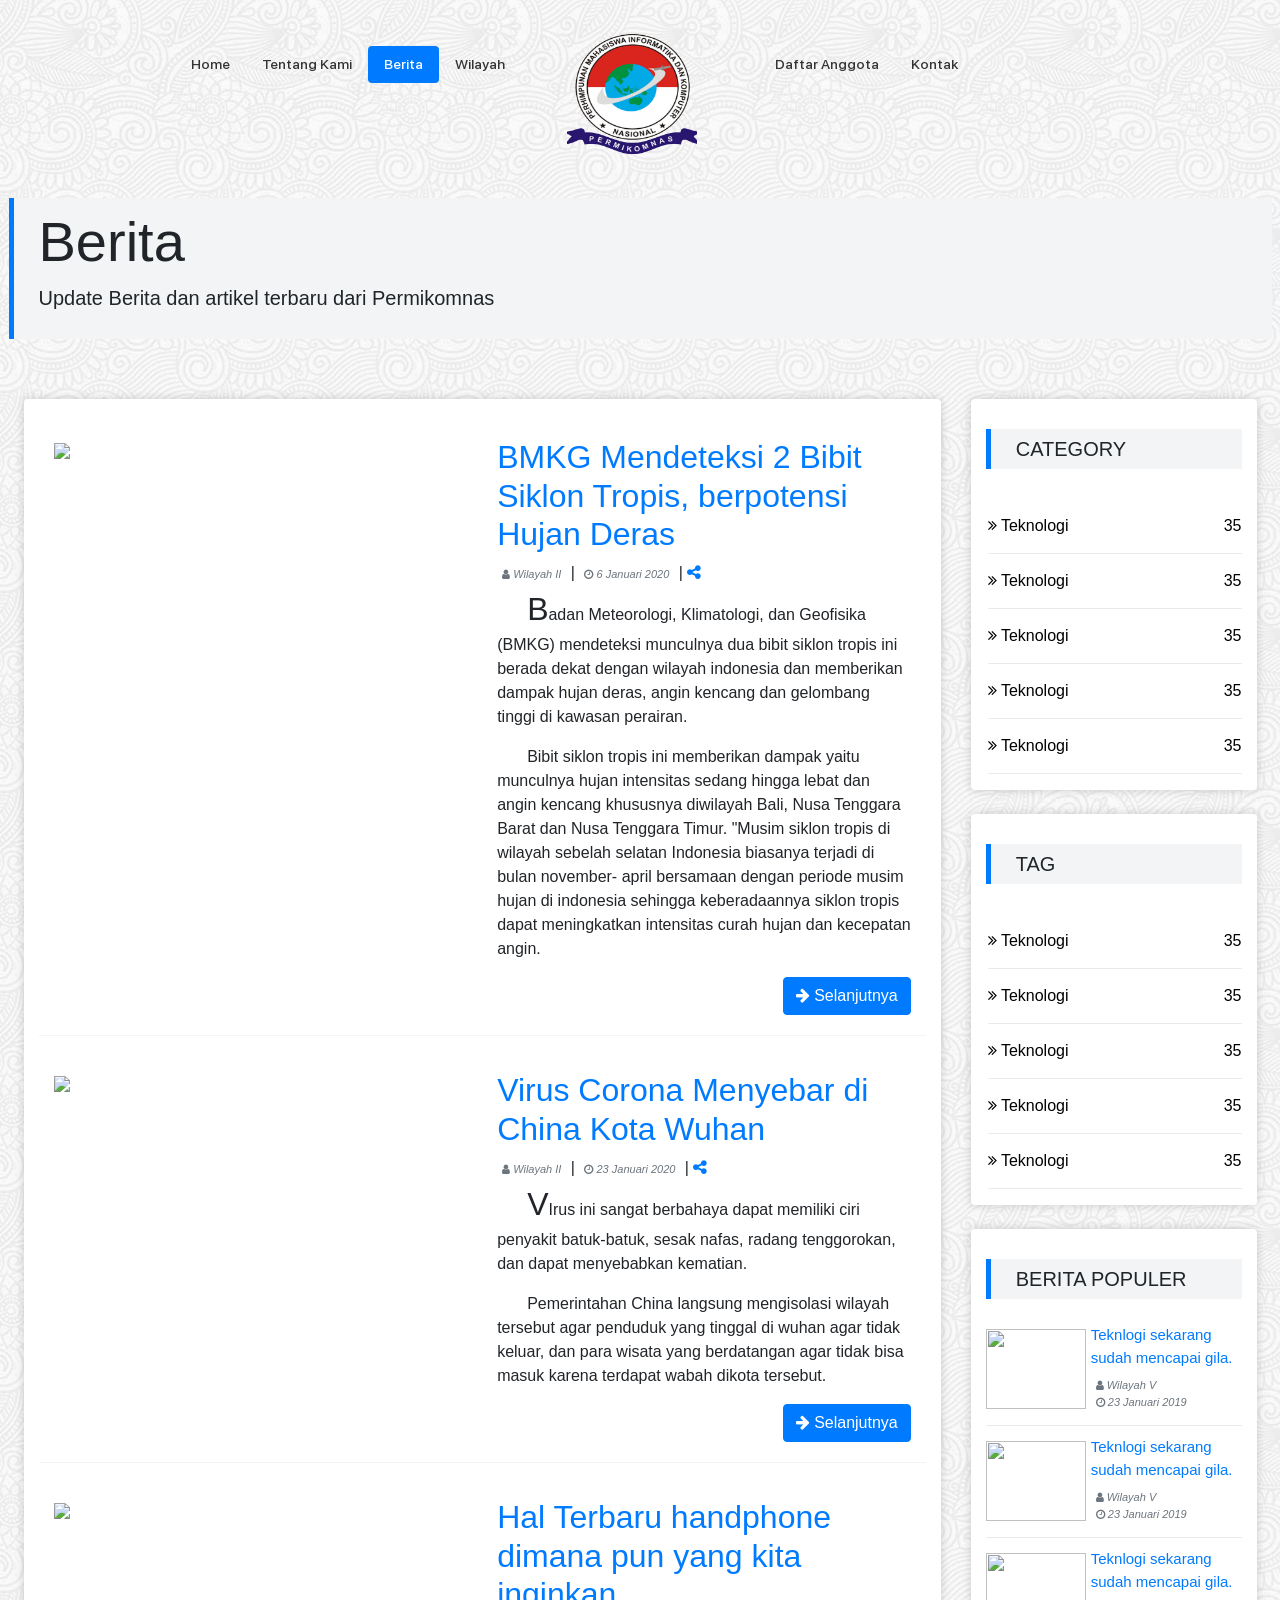
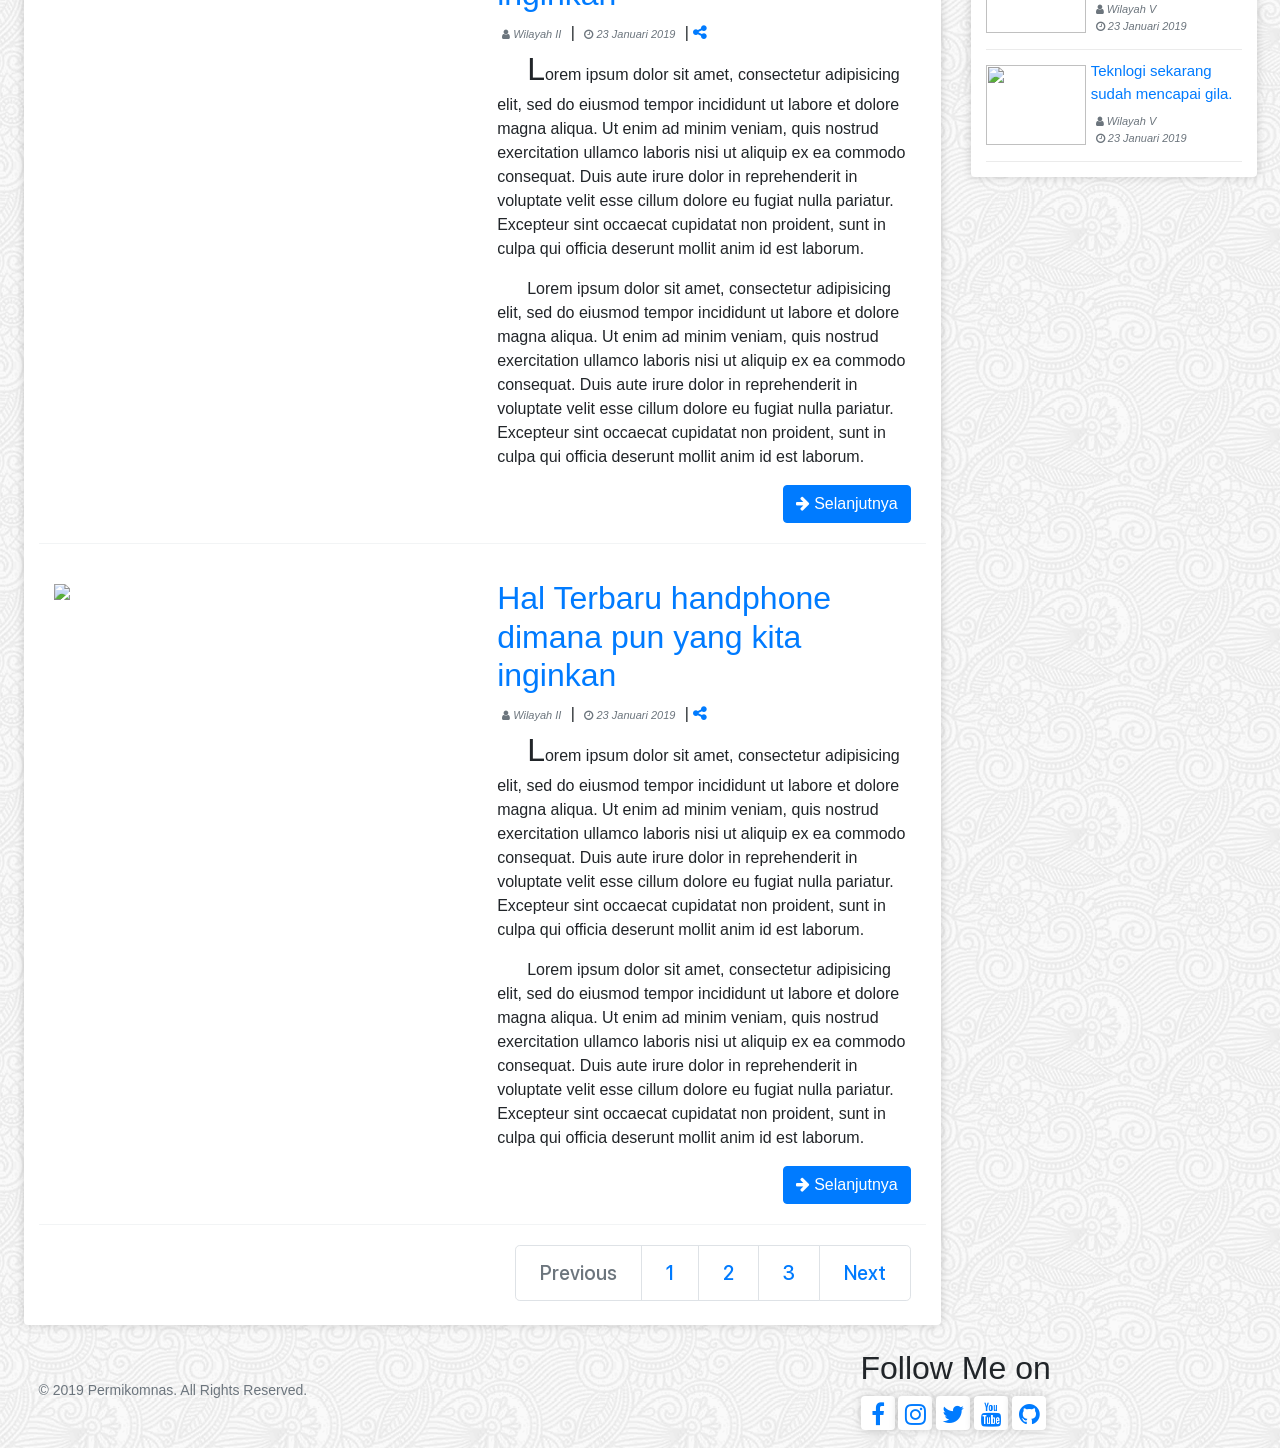
==== Permi-FrontEnd/berita.html @ ef13d586 "init" ====
<!DOCTYPE html>
<html lang="en">
<head>
	<meta name="viewport" content="width=device-width, initial-scale=1, shrink-to-fit=no">
	<meta charset="utf-8">
	<title>Permikonas | Perhimpunan Mahasiswa Komputer Nasional</title>
	<link rel="stylesheet" type="text/css" href="assets/font-awesome/css/font-awesome.min.css">
	<link rel="stylesheet" type="text/css" href="assets/css/bootstrap.min.css">
	<link rel="stylesheet" type="text/css" href="assets/costum/css/permi.css">
	<link rel="stylesheet" href="https://cdnjs.cloudflare.com/ajax/libs/baguettebox.js/1.10.0/baguetteBox.min.css" />
</head>
<body id="home">
	<br>
<nav class="navbar navbar-light ">
	<div class="col-md-5 d-flex justify-content-end">
		<ul class="nav nav-pills">
			<li class="nav-item">
				<a href="index.html" class="nav-link">Home</a>
			</li>
			<li class="nav-item">
				<a href="tentang_kami.html" class="nav-link">Tentang Kami</a>
			</li>
			<li class="nav-item">
				<a href="berita.html" class="nav-link active">Berita</a>
			</li>
			<li class="nav-item">
				<a href="wilayah.html" class="nav-link ">Wilayah</a>
			</li>
		</ul>
	</div>
	<div class="col-md-2 d-flex justify-content-center">
		<a class="navbar-brand img-logo" href="#">
   		 	<img src="assets/img/permilogo.png" width="130" height="120" alt="">
  		</a>
	</div>
	<div class="col-md-5">
		<ul class="nav">
			<li class="nav-item">
				<a href="daftar_anggota.html" class="nav-link ">Daftar Anggota</a>
			</li>
			<li class="nav-item">
				<a href="kontak.html" class="nav-link ">Kontak</a>
			</li>
		</ul>
	</div>
</nav>


<!-- header -->
<div class="jumbotron jumbotron-fluid" style="background-color: transparent;">
  <div class="container box-heading">
    <h1 class="display-4">Berita</h1>
    <p class="lead">Update Berita dan artikel terbaru dari Permikomnas</p>
  </div>
</div>

<!-- section sejarah -->
<section id="about">
	<div class="container">
		<div class="row">
			<div class="col-md-9">
				<div class="card shadow pLR15">
				<br>
				<div class="col-md-12">
					<div class="row artikel-box">
						<div class="col-md-6">
							<img src="https://rehabfinancial.com/blog/wp-content/uploads/2016/11/127880648-400x400.jpg">
						</div>
						<div class="col-md-6">
							<h2><a href="https://tekno.tempo.co/read/1291514/bmkg-deteksi-dua-bibit-badai-tropis-berdampak-cuaca-buruk" >BMKG Mendeteksi 2 Bibit Siklon Tropis, berpotensi Hujan Deras</a></h2>
							<a href="#" class="box-date text-muted"><i class="fa fa-user"></i> Wilayah II</a>
							|
							<a href="#" class="box-date text-muted"><i class="fa fa-clock-o"></i> 6 Januari 2020</a>
							|
							<a href=""><i class="text-blue fa fa-share-alt"></i></a>
							<div class="box-middle-text">
							    <p class="card-text upper-first-letter indent-text">Badan Meteorologi, Klimatologi, dan Geofisika (BMKG) mendeteksi munculnya dua bibit siklon tropis ini berada dekat dengan wilayah indonesia dan memberikan dampak hujan deras, angin kencang dan gelombang tinggi di kawasan perairan.</p>
							    <p class="card-text indent-text">Bibit siklon tropis ini memberikan dampak yaitu munculnya hujan intensitas sedang hingga lebat dan angin kencang khususnya diwilayah Bali, Nusa Tenggara Barat dan Nusa Tenggara Timur. "Musim siklon tropis di wilayah sebelah selatan Indonesia  biasanya terjadi di bulan november- april bersamaan dengan periode musim hujan di indonesia sehingga keberadaannya siklon tropis dapat meningkatkan intensitas curah hujan dan kecepatan angin.</p>
							    <a href="" class="btn btn-primary right"><i class="fa fa-arrow-right"></i> Selanjutnya</a>
							</div>
						</div>
					</div>
					<div class="row artikel-box">
						<div class="col-md-6">
							<img src="https://rehabfinancial.com/blog/wp-content/uploads/2016/11/127880648-400x400.jpg">
						</div>
						<div class="col-md-6">
							<h2><a href="https://www.cnnindonesia.com/internasional/20200129114753-113-469764/deretan-negara-terpapar-virus-corona-6000-orang-terinfeksi" >Virus Corona Menyebar di China Kota Wuhan</a></h2>
							<a href="#" class="box-date text-muted"><i class="fa fa-user"></i> Wilayah II</a>
							|
							<a href="#" class="box-date text-muted"><i class="fa fa-clock-o"></i> 23 Januari 2020</a>
							|
							<a href=""><i class="text-blue fa fa-share-alt"></i></a>
							<div class="box-middle-text">
							    <p class="card-text upper-first-letter indent-text">VIrus ini sangat berbahaya dapat memiliki ciri penyakit batuk-batuk, sesak nafas, radang tenggorokan, dan dapat menyebabkan kematian.</p>
							    <p class="card-text indent-text">Pemerintahan China langsung mengisolasi wilayah tersebut agar penduduk yang tinggal di wuhan agar tidak keluar, dan para wisata yang berdatangan agar tidak bisa masuk karena terdapat wabah dikota tersebut.</p>
							    <a href="" class="btn btn-primary right"><i class="fa fa-arrow-right"></i> Selanjutnya</a>
							</div>
						</div>
					</div>
					<div class="row artikel-box">
						<div class="col-md-6">
							<img src="https://rehabfinancial.com/blog/wp-content/uploads/2016/11/127880648-400x400.jpg">
						</div>
						<div class="col-md-6">
							<h2><a href="" >Hal Terbaru handphone dimana pun yang kita inginkan</a></h2>
							<a href="#" class="box-date text-muted"><i class="fa fa-user"></i> Wilayah II</a>
							|
							<a href="#" class="box-date text-muted"><i class="fa fa-clock-o"></i> 23 Januari 2019</a>
							|
							<a href=""><i class="text-blue fa fa-share-alt"></i></a>
							<div class="box-middle-text">
							    <p class="card-text upper-first-letter indent-text">Lorem ipsum dolor sit amet, consectetur adipisicing elit, sed do eiusmod
							    tempor incididunt ut labore et dolore magna aliqua. Ut enim ad minim veniam,
							    quis nostrud exercitation ullamco laboris nisi ut aliquip ex ea commodo
							    consequat. Duis aute irure dolor in reprehenderit in voluptate velit esse
							    cillum dolore eu fugiat nulla pariatur. Excepteur sint occaecat cupidatat non
							    proident, sunt in culpa qui officia deserunt mollit anim id est laborum.</p>
							    <p class="card-text indent-text">Lorem ipsum dolor sit amet, consectetur adipisicing elit, sed do eiusmod
							    tempor incididunt ut labore et dolore magna aliqua. Ut enim ad minim veniam,
							    quis nostrud exercitation ullamco laboris nisi ut aliquip ex ea commodo
							    consequat. Duis aute irure dolor in reprehenderit in voluptate velit esse
							    cillum dolore eu fugiat nulla pariatur. Excepteur sint occaecat cupidatat non
							    proident, sunt in culpa qui officia deserunt mollit anim id est laborum.</p>
							    <a href="" class="btn btn-primary right"><i class="fa fa-arrow-right"></i> Selanjutnya</a>
							</div>
						</div>
					</div>
					<div class="row artikel-box">
						<div class="col-md-6">
							<img src="https://rehabfinancial.com/blog/wp-content/uploads/2016/11/127880648-400x400.jpg">
						</div>
						<div class="col-md-6">
							<h2><a href="" >Hal Terbaru handphone dimana pun yang kita inginkan</a></h2>
							<a href="#" class="box-date text-muted"><i class="fa fa-user"></i> Wilayah II</a>
							|
							<a href="#" class="box-date text-muted"><i class="fa fa-clock-o"></i> 23 Januari 2019</a>
							|
							<a href=""><i class="text-blue fa fa-share-alt"></i></a>
							<div class="box-middle-text">
							    <p class="card-text upper-first-letter indent-text">Lorem ipsum dolor sit amet, consectetur adipisicing elit, sed do eiusmod
							    tempor incididunt ut labore et dolore magna aliqua. Ut enim ad minim veniam,
							    quis nostrud exercitation ullamco laboris nisi ut aliquip ex ea commodo
							    consequat. Duis aute irure dolor in reprehenderit in voluptate velit esse
							    cillum dolore eu fugiat nulla pariatur. Excepteur sint occaecat cupidatat non
							    proident, sunt in culpa qui officia deserunt mollit anim id est laborum.</p>
							    <p class="card-text indent-text">Lorem ipsum dolor sit amet, consectetur adipisicing elit, sed do eiusmod
							    tempor incididunt ut labore et dolore magna aliqua. Ut enim ad minim veniam,
							    quis nostrud exercitation ullamco laboris nisi ut aliquip ex ea commodo
							    consequat. Duis aute irure dolor in reprehenderit in voluptate velit esse
							    cillum dolore eu fugiat nulla pariatur. Excepteur sint occaecat cupidatat non
							    proident, sunt in culpa qui officia deserunt mollit anim id est laborum.</p>
							    <a href="" class="btn btn-primary right"><i class="fa fa-arrow-right"></i> Selanjutnya</a>
							</div>
						</div>
					</div>
					<nav aria-label="Page navigation example">
					  <ul class="pagination pagination-lg justify-content-end">
					    <li class="page-item disabled">
					      <a class="page-link" href="#" tabindex="-1">Previous</a>
					    </li>
					    <li class="page-item"><a class="page-link" href="#">1</a></li>
					    <li class="page-item"><a class="page-link" href="#">2</a></li>
					    <li class="page-item"><a class="page-link" href="#">3</a></li>
					    <li class="page-item">
					      <a class="page-link" href="#">Next</a>
					    </li>
					  </ul>
					</nav>
				</div>
				</div>
			</div>
			<div class="col-md-3">
				<div class="card news-left shadow pLR15">
					<div class="box-heading">
						<h5>Category</h5>
					</div>
					<ul class="category-widgets">
						<li>
							<a href="">
								<span>
									<i class="fa fa-angle-double-right" aria-hidden="true"></i> Teknologi
								</span>
								&nbsp;
								<span>
									35
								</span>
							</a>
						</li>
						<li>
							<a href="">
								<span>
									<i class="fa fa-angle-double-right" aria-hidden="true"></i> Teknologi
								</span>
								&nbsp;
								<span>
									35
								</span>
							</a>
						</li>
						<li>
							<a href="">
								<span>
									<i class="fa fa-angle-double-right" aria-hidden="true"></i> Teknologi
								</span>
								&nbsp;
								<span>
									35
								</span>
							</a>
						</li>
						<li>
							<a href="">
								<span>
									<i class="fa fa-angle-double-right" aria-hidden="true"></i> Teknologi
								</span>
								&nbsp;
								<span>
									35
								</span>
							</a>
						</li>
						<li>
							<a href="">
								<span>
									<i class="fa fa-angle-double-right" aria-hidden="true"></i> Teknologi
								</span>
								&nbsp;
								<span>
									35
								</span>
							</a>
						</li>
					</ul>
				</div>
				<br>
				<div class="card news-left shadow pLR15">
					<div class="box-heading">
						<h5>Tag</h5>
					</div>
					<ul class="category-widgets">
						<li>
							<a href="">
								<span>
									<i class="fa fa-angle-double-right" aria-hidden="true"></i> Teknologi
								</span>
								&nbsp;
								<span>
									35
								</span>
							</a>
						</li>
						<li>
							<a href="">
								<span>
									<i class="fa fa-angle-double-right" aria-hidden="true"></i> Teknologi
								</span>
								&nbsp;
								<span>
									35
								</span>
							</a>
						</li>
						<li>
							<a href="">
								<span>
									<i class="fa fa-angle-double-right" aria-hidden="true"></i> Teknologi
								</span>
								&nbsp;
								<span>
									35
								</span>
							</a>
						</li>
						<li>
							<a href="">
								<span>
									<i class="fa fa-angle-double-right" aria-hidden="true"></i> Teknologi
								</span>
								&nbsp;
								<span>
									35
								</span>
							</a>
						</li>
						<li>
							<a href="">
								<span>
									<i class="fa fa-angle-double-right" aria-hidden="true"></i> Teknologi
								</span>
								&nbsp;
								<span>
									35
								</span>
							</a>
						</li>
					</ul>
				</div>
				<br>
				<div class="card news-left pLR15 shadow">
					<div class="box-heading">
						<h5>Berita Populer</h5>
					</div>
					<div class="box">
						<div class="box-image">
							<img src="https://rehabfinancial.com/blog/wp-content/uploads/2016/11/127880648-400x400.jpg" class="image-on-box">
						</div>
						<div class="box-body">
							<a href="" class="post-title">Teknlogi sekarang sudah mencapai gila.</a>
							<p class="box-date text-muted"><i class="fa fa-user"></i> Wilayah V</p>
							<p class="box-date text-muted"><i class="fa fa-clock-o"></i> 23 Januari 2019</p>
						</div>
					</div>
					<div class="box">
						<div class="box-image">
							<img src="https://rehabfinancial.com/blog/wp-content/uploads/2016/11/127880648-400x400.jpg" class="image-on-box">
						</div>
						<div class="box-body">
							<a href="" class="post-title">Teknlogi sekarang sudah mencapai gila.</a>
							<p class="box-date text-muted"><i class="fa fa-user"></i> Wilayah V</p>
							<p class="box-date text-muted"><i class="fa fa-clock-o"></i> 23 Januari 2019</p>
						</div>
					</div>
					<div class="box">
						<div class="box-image">
							<img src="https://rehabfinancial.com/blog/wp-content/uploads/2016/11/127880648-400x400.jpg" class="image-on-box">
						</div>
						<div class="box-body">
							<a href="" class="post-title">Teknlogi sekarang sudah mencapai gila.</a>
							<p class="box-date text-muted"><i class="fa fa-user"></i> Wilayah V</p>
							<p class="box-date text-muted"><i class="fa fa-clock-o"></i> 23 Januari 2019</p>
						</div>
					</div>
					<div class="box">
						<div class="box-image">
							<img src="https://rehabfinancial.com/blog/wp-content/uploads/2016/11/127880648-400x400.jpg" class="image-on-box">
						</div>
						<div class="box-body">
							<a href="" class="post-title">Teknlogi sekarang sudah mencapai gila.</a>
							<p class="box-date text-muted"><i class="fa fa-user"></i> Wilayah V</p>
							<p class="box-date text-muted"><i class="fa fa-clock-o"></i> 23 Januari 2019</p>
						</div>
					</div>
				</div>
			</div>
		</div>
	</div>
</section>

<br>
<footer>
	<div class="container">
	<div class=" col-md-12 footer ">
		<div class="row">
			<div class="col-md-8">
				<p class="text-muted copy">&copy; 2019  Permikomnas. All Rights Reserved. </p>
			</div>
			<div class="col-md-4">
				<h2>Follow Me on</h2>
				<a href="" class="btn shadow btn-social-icon ">
					<i class="fa fa-facebook"></i>
				</a>
				<a href="" class="btn shadow btn-social-icon ">
					<i class="fa fa-instagram"></i>
				</a>
				<a href="" class="btn shadow btn-social-icon ">
					<i class="fa fa-twitter"></i>
				</a>
				<a href="" class="btn shadow btn-social-icon ">
					<i class="fa fa-youtube"></i>
				</a>
				<a href="" class="btn shadow btn-social-icon ">
					<i class="fa fa-github"></i>
				</a>
			</div>
		</div>
	</div>
	</div>
</footer>
<script type="text/javascript" src="assets/js/jquery.min.js"></script>
<script type="text/javascript" src="assets/js/bootstrap.min.js"></script>
<script type="text/javascript" src="assets/costum/script.js"></script>    
<script src="https://cdnjs.cloudflare.com/ajax/libs/baguettebox.js/1.10.0/baguetteBox.min.js"></script>
<script>
    baguetteBox.run('.cards-gallery', { animation: 'slideIn'});
</script>
</body>
</html>
---- Permi-FrontEnd/assets/costum/css/permi.css ----
@font-face {
  font-family: SFREGULER;
  src: url(../../font/SFProDisplay-Medium.ttf);
  font-weight: bold;
}

.img-logo{
	position: absolute !important;
	top: -35px;
	z-index: 999;
}
nav{
	height: 80px !important;
}

nav ul li a.nav-link{
	font-size: 14px !important;
	color: #333;
}
nav {
   font-family: SFREGULER !important;
}
.card{
	background-color: #fff !important;
}
.carousel-caption{
	background-color: #000;
	opacity: 0.6;
	width: 100%;
	left: 0;
	top: 0;
	bottom: 0;
}
.carousel-caption h5{
	font-size: 72px;
	color: #fff;
	letter-spacing: 4px;
	margin-top: 200px;
	vertical-align: middle;
}
.carousel-caption p{
	font-size: 14px;
	color: #fff;
	letter-spacing: 4px;
	vertical-align: middle;
}

body{
	background-image: url('../../img/bg.png');
}

#event{
	margin-top: 30px;
	margin-bottom: 30px;
	background-color: transparent;
}
#berita{
	padding-top: 30px;
	padding-bottom: 30px;
	background-color: transparent;
}
#about{
	margin-top: -66px;
}
#wilayah{
	margin-top: -66px;
	padding-bottom: 30px;
	background-color: transparent;
}
.flag{
	border-radius: 5px 7px 5px 7px;
    display: inline-block;background: rgb(0,130,222);
background: linear-gradient(90deg, rgba(0,130,222,1) 0%, rgba(9,121,241,1) 35%, rgba(255,255,255,1) 100%);
    padding: 8px 40px;
    text-transform: uppercase;
    color: #000;
    position: relative;
}
.flag h2{
	color: #fff;
}
.flag h2 span{
	color: #000;
	font-weight: bold !important;
	letter-spacing: 2px;
}
.triangle-left {
    width: 0;
    height: 0;
    border-top: 25px solid transparent;
    border-right: 23px solid white;
    border-bottom: 25px solid transparent;
    position: absolute;
    right: 0;
    top: 0;
}
.triangle-left-grey {
    width: 0;
    height: 0;
    border-top: 25px solid transparent;
    border-right: 23px solid #f5f5f5;
    border-bottom: 25px solid transparent;
    position: absolute;
    right: 0;
    top: 0;
}

.shadow{
	box-shadow: 0 0 8px 1px rgba(0, 0, 0, 0.15) !important;
}

.card{
	border-style: none !important;
}
.card-body .upper-first-letter::first-letter{
   font-size: xx-large; float-left; 
}
.card-body p {
	font-size: large;
}

.box{
	position: relative;
	z-index: 1;
	border-bottom: 1px solid #ebebeb;
	padding-bottom: 15px;
	margin-bottom: 15px;
	display: flex !important;
}

.box-heading{
	position: relative;
	z-index: 1;
	margin-bottom:30px;
	background-color: #f2f4f5;
	padding: 10px 25px;
	border-left: 5px solid #007bff;
	margin-top: 30px;
}
.box-heading h5{
	margin-bottom: 0;
	text-transform: uppercase;
	font-size: 20px;
	line-height: 1;
}
.box .box-image{
	position: relative;
	z-index: 1;
	-webkit-box-flex:0;
	flex: 0 0 90px;
	max-width: 90px;
	width: 90px;
}
.image-on-box{
	height: 80px;
	width: 100px;
}
.box .box-body{
	padding-left: 15px;
	margin-top: -5px;
}
.box .box-body .post-title{
	font-size: 15px;
	margin-bottom: 8px;
	display: block;
}
.box .box-body .box-review{
	display: flex !important;
	-webkit-box-pack:justify;
	justify-content: space-between !important;
}
.box-date{
	font-size: 11px;
	font-style: italic;
	margin-top: 0;
	margin-bottom: 0;
	padding-left: 5px;
	padding-right: 5px;
}


.content-midle-news{

	padding-left: 10px;
	padding-right: 10px;
}

.box-middle{
	margin-bottom: 30px;
	position: relative;
	z-index: 1;
	display: none;
}
.box-middle.active{
	display: block !important;
}
.box-middle-image{
	position: relative;
	z-index: 1;
	margin-bottom: 10px;
}
.image-middle-box{
	width: 100%;
}

p.upper-first-letter::first-letter{
   font-size: xx-large; float-left;
}
p.indent-text{
	text-indent: 30px !important;
}
.right{
	float: right !important;
}

.nav-news .nav-news-prev, .nav-news .nav-news-next{
	cursor: pointer;
	user-select: none;
}
.nav-news-prev, .nav-news-next{
	position: absolute;
	background-color: #e1e1e1;
	width: 40px;
	height: 40px;
	color: #272727;
	font-size: 24px;
	text-align: center;
	line-height: 42px;
	top: 0px;
	right: 41px;
	transition-duration: 500ms;
}
.nav-news a{
	position: absolute;
	top: 6px;
	right: 0px;
}

.nav-news-prev:hover, .nav-news-next:hover{
	background-color: #007bff;
	transition-duration: 500ms;
}
.nav-news-next{
	right: 0 !important;
}

.category-widgets{
	position: relative;
	z-index: 1;
	margin-left: -38px;
}
.category-widgets.wilayah{
	margin-left: -40px;
}
.category-widgets.wilayah li{
	padding: 2px 0 0 10px;
}
.wilayah li.active{
	background-color: #f2f4f5 !important;
	border-left: 5px solid #007bff;
}
.category-widgets li{
	list-style: none;
	border-bottom: 1px solid #eaeaea;
}

.category-widgets li a{
	display: flex;
	-webkit-box-pack:justify;
	justify-content: space-between;
	margin-bottom: 15px;
	margin-top: 15px;
	font-size: 16px;
	color: #000;
}

.category-widgets li a:hover, .category-widgets li a:focus{
	-webkit-transition-duration:500ms;
	-o-transition-duration:500ms;
	transition-duration: 500ms;
	text-decoration: none;
	outline: 0 solid transparent;
	color: #007bff;
	font-weight: 500;

}

.gallery-block{
	padding-bottom: 60px !important;
	padding-top: 60px  !important;
}

.gallery-block .heading{
    margin-bottom: 50px  !important;
    text-align: center  !important;
}

.gallery-block .heading h2{
    font-weight: bold  !important;
    font-size: 1.4rem  !important;
    text-transform: uppercase  !important;
}

.gallery-block.cards-gallery h6 {
  font-size: 17px  !important;
  font-weight: bold  !important; 
}

.gallery-block.cards-gallery .card{
  transition: 0.4s ease  !important; 
}

.gallery-block.cards-gallery .card img {
  box-shadow: 0px 2px 10px rgba(0, 0, 0, 0.15)  !important; 
}

.gallery-block.cards-gallery .card-body {
  text-align: center  !important; 
}

.gallery-block.cards-gallery .card-body p {
  font-size: 15px  !important; 
}

.gallery-block.cards-gallery a {
  color: #212529  !important; 
}

.gallery-block.cards-gallery a:hover {
  text-decoration: none  !important; 
}

.gallery-block.cards-gallery .card {
  margin-bottom: 30px  !important; 
  box-shadow: 0px 2px 10px rgba(0, 0, 0, 0.15)  !important;
}
.transform-on-hover .body-galery{
	display: none;  
	transition: 0.5s linear;
}
.transform-on-hover:hover .body-galery{
	display: block;

}


.footer{
	align-content: center;
	font-size: 14px;
}

.btn-social-icon{
	position: relative;
	padding-left: 44px;
	white-space: nowrap;
	overflow: hidden;
	text-overflow: ellipsis;
	height: 34px;
	width: 34px;
	padding: 0;
	font-size: 24px;
	vertical-align: center;
	background-color: #fff;
}
.copy{
	line-height: 83px;
}

.box-image.artikel{
	width: 400px !important;
	height: 400px !important;
}

.artikel-box{
	padding-top: 15px;
	padding-bottom: 20px;
	margin-bottom: 20px;
	border-bottom: solid 1px #f2f4f5;
}

.carousel-3d-container figure {
      margin:0;
    }
    .carousel-3d-container figcaption {
      position: absolute;
      background-color: rgba(0, 0, 0, 0.5);
      color: #fff;
      bottom: 0;
      position: absolute;
      bottom: 0;
      padding: 15px;
      font-size: 12px;
      min-width: 100%;
      box-sizing: border-box;
    }

@media (min-width: 576px) {

	.gallery-block .transform-on-hover:hover {
	    transform: translateY(-10px) scale(1.02);
	    box-shadow: 0px 10px 10px rgba(0, 0, 0, 0.15) !important; 
	}

}

@media(max-width: 576px){

	.img-galery{
		width: 370px !important;
		height: 390px !important;
	}
}

@media(min-width: 1200px){
	.container{
		max-width: 1263px !important;
	}

	.img-galery{
		width: 391px !important;
		height: 390px !important;
	}
	.pLR15{
		padding-left: 15px !important;
		padding-right: 15px !important;
	}
}
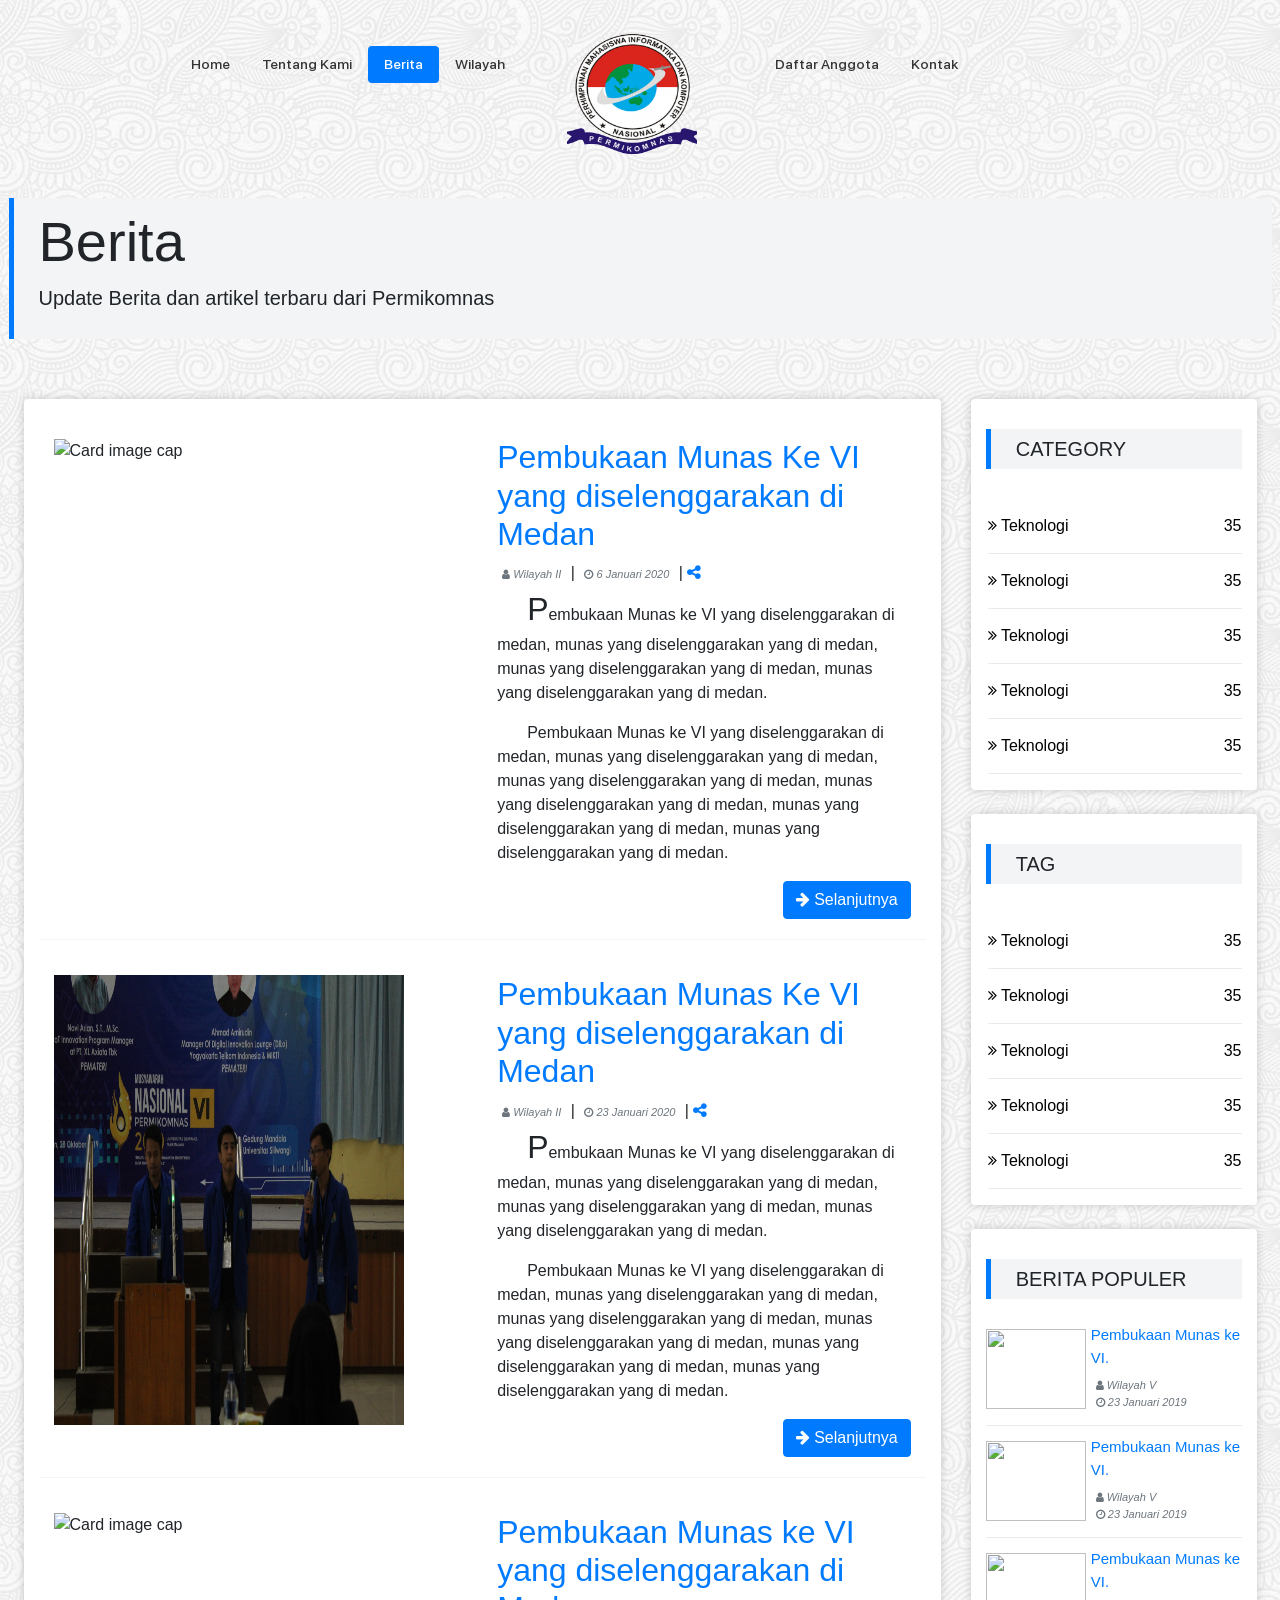
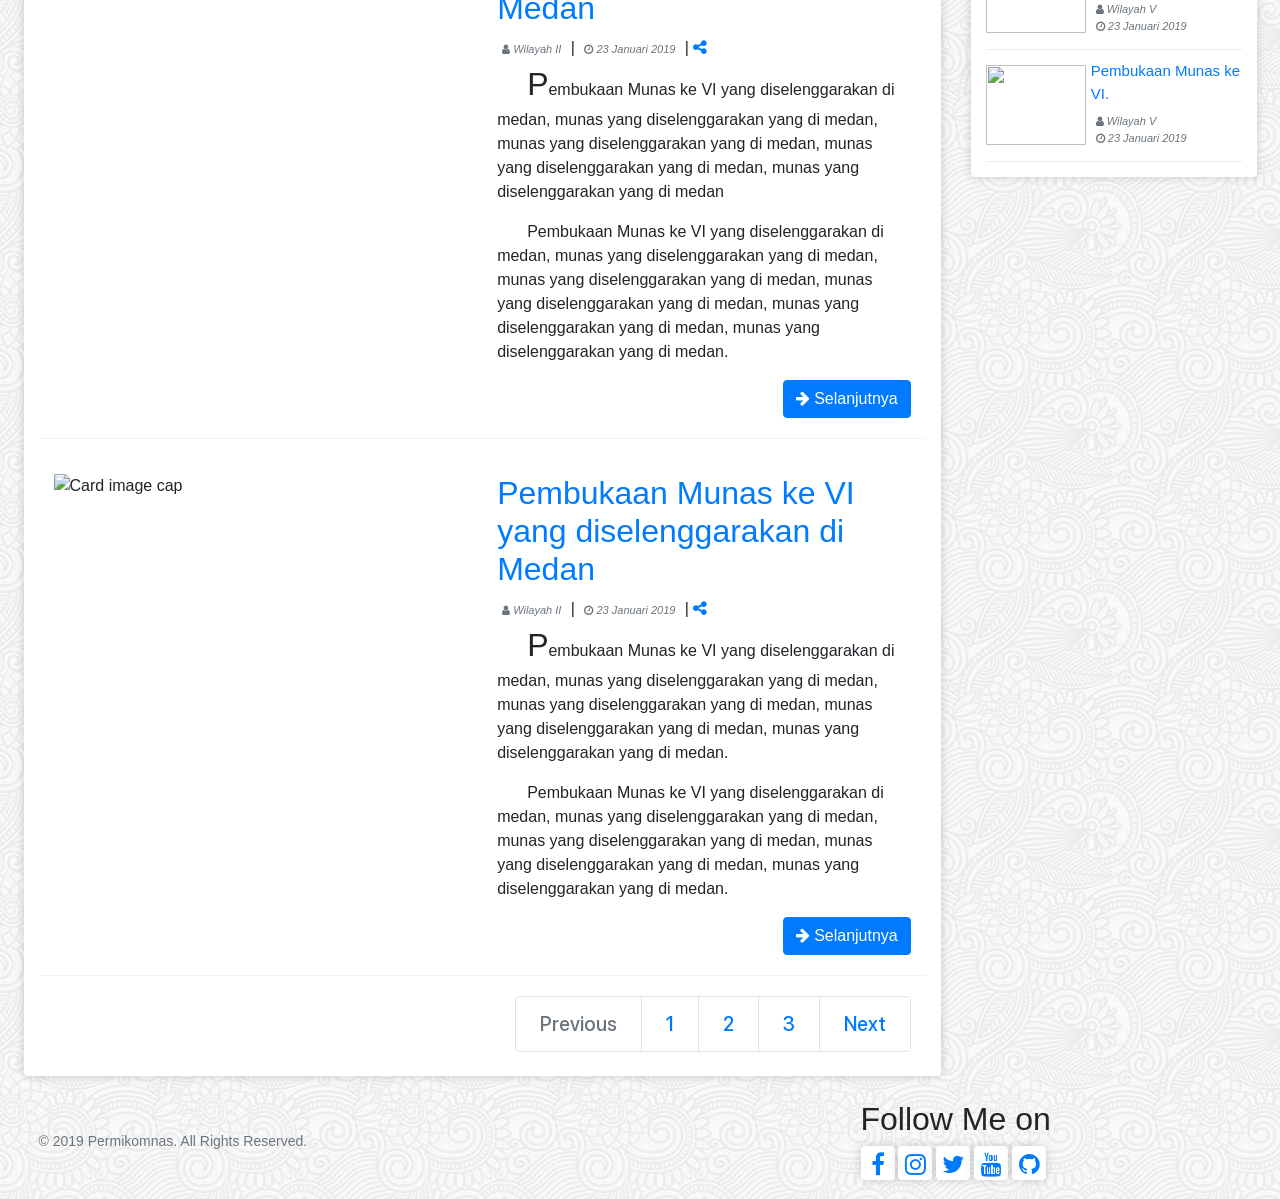
==== commit 6f44abb1: "penambahan" ====
--- a/Permi-FrontEnd/berita.html
+++ b/Permi-FrontEnd/berita.html
@@ -64,92 +64,72 @@
 				<div class="col-md-12">
 					<div class="row artikel-box">
 						<div class="col-md-6">
-							<img src="https://rehabfinancial.com/blog/wp-content/uploads/2016/11/127880648-400x400.jpg">
-						</div>
-						<div class="col-md-6">
-							<h2><a href="https://tekno.tempo.co/read/1291514/bmkg-deteksi-dua-bibit-badai-tropis-berdampak-cuaca-buruk" >BMKG Mendeteksi 2 Bibit Siklon Tropis, berpotensi Hujan Deras</a></h2>
+							<img src="assets/img/image12.JPG" height="450" width="350" alt="Card image cap">
+						</div>
+						<div class="col-md-6">
+							<h2><a href="" >Pembukaan Munas Ke VI yang diselenggarakan di Medan</a></h2>
 							<a href="#" class="box-date text-muted"><i class="fa fa-user"></i> Wilayah II</a>
 							|
 							<a href="#" class="box-date text-muted"><i class="fa fa-clock-o"></i> 6 Januari 2020</a>
 							|
 							<a href=""><i class="text-blue fa fa-share-alt"></i></a>
 							<div class="box-middle-text">
-							    <p class="card-text upper-first-letter indent-text">Badan Meteorologi, Klimatologi, dan Geofisika (BMKG) mendeteksi munculnya dua bibit siklon tropis ini berada dekat dengan wilayah indonesia dan memberikan dampak hujan deras, angin kencang dan gelombang tinggi di kawasan perairan.</p>
-							    <p class="card-text indent-text">Bibit siklon tropis ini memberikan dampak yaitu munculnya hujan intensitas sedang hingga lebat dan angin kencang khususnya diwilayah Bali, Nusa Tenggara Barat dan Nusa Tenggara Timur. "Musim siklon tropis di wilayah sebelah selatan Indonesia  biasanya terjadi di bulan november- april bersamaan dengan periode musim hujan di indonesia sehingga keberadaannya siklon tropis dapat meningkatkan intensitas curah hujan dan kecepatan angin.</p>
+							    <p class="card-text upper-first-letter indent-text">Pembukaan Munas ke VI yang diselenggarakan di medan, munas yang diselenggarakan yang di medan, munas yang diselenggarakan yang di medan, munas yang diselenggarakan yang di medan.</p>
+							    <p class="card-text indent-text">Pembukaan Munas ke VI yang diselenggarakan di medan, munas yang diselenggarakan yang di medan, munas yang diselenggarakan yang di medan, munas yang diselenggarakan yang di medan, munas yang diselenggarakan yang di medan, munas yang diselenggarakan yang di medan.</p>
 							    <a href="" class="btn btn-primary right"><i class="fa fa-arrow-right"></i> Selanjutnya</a>
 							</div>
 						</div>
 					</div>
 					<div class="row artikel-box">
 						<div class="col-md-6">
-							<img src="https://rehabfinancial.com/blog/wp-content/uploads/2016/11/127880648-400x400.jpg">
-						</div>
-						<div class="col-md-6">
-							<h2><a href="https://www.cnnindonesia.com/internasional/20200129114753-113-469764/deretan-negara-terpapar-virus-corona-6000-orang-terinfeksi" >Virus Corona Menyebar di China Kota Wuhan</a></h2>
+							<img src="assets/img/image14.JPG" height="450" width="350" alt="Card image cap">
+						</div>
+						<div class="col-md-6">
+							<h2><a href="" >Pembukaan Munas Ke VI yang diselenggarakan di Medan</a></h2>
 							<a href="#" class="box-date text-muted"><i class="fa fa-user"></i> Wilayah II</a>
 							|
 							<a href="#" class="box-date text-muted"><i class="fa fa-clock-o"></i> 23 Januari 2020</a>
 							|
 							<a href=""><i class="text-blue fa fa-share-alt"></i></a>
 							<div class="box-middle-text">
-							    <p class="card-text upper-first-letter indent-text">VIrus ini sangat berbahaya dapat memiliki ciri penyakit batuk-batuk, sesak nafas, radang tenggorokan, dan dapat menyebabkan kematian.</p>
-							    <p class="card-text indent-text">Pemerintahan China langsung mengisolasi wilayah tersebut agar penduduk yang tinggal di wuhan agar tidak keluar, dan para wisata yang berdatangan agar tidak bisa masuk karena terdapat wabah dikota tersebut.</p>
+							    <p class="card-text upper-first-letter indent-text">Pembukaan Munas ke VI yang diselenggarakan di medan, munas yang diselenggarakan yang di medan, munas yang diselenggarakan yang di medan, munas yang diselenggarakan yang di medan.</p>
+							    <p class="card-text indent-text">Pembukaan Munas ke VI yang diselenggarakan di medan, munas yang diselenggarakan yang di medan, munas yang diselenggarakan yang di medan, munas yang diselenggarakan yang di medan, munas yang diselenggarakan yang di medan, munas yang diselenggarakan yang di medan.</p>
 							    <a href="" class="btn btn-primary right"><i class="fa fa-arrow-right"></i> Selanjutnya</a>
 							</div>
 						</div>
 					</div>
 					<div class="row artikel-box">
 						<div class="col-md-6">
-							<img src="https://rehabfinancial.com/blog/wp-content/uploads/2016/11/127880648-400x400.jpg">
-						</div>
-						<div class="col-md-6">
-							<h2><a href="" >Hal Terbaru handphone dimana pun yang kita inginkan</a></h2>
+							<img src="assets/img/image15.JPG" height="450" width="350" alt="Card image cap">
+						</div>
+						<div class="col-md-6">
+							<h2><a href="" >Pembukaan Munas ke VI yang diselenggarakan di Medan</a></h2>
 							<a href="#" class="box-date text-muted"><i class="fa fa-user"></i> Wilayah II</a>
 							|
 							<a href="#" class="box-date text-muted"><i class="fa fa-clock-o"></i> 23 Januari 2019</a>
 							|
 							<a href=""><i class="text-blue fa fa-share-alt"></i></a>
 							<div class="box-middle-text">
-							    <p class="card-text upper-first-letter indent-text">Lorem ipsum dolor sit amet, consectetur adipisicing elit, sed do eiusmod
-							    tempor incididunt ut labore et dolore magna aliqua. Ut enim ad minim veniam,
-							    quis nostrud exercitation ullamco laboris nisi ut aliquip ex ea commodo
-							    consequat. Duis aute irure dolor in reprehenderit in voluptate velit esse
-							    cillum dolore eu fugiat nulla pariatur. Excepteur sint occaecat cupidatat non
-							    proident, sunt in culpa qui officia deserunt mollit anim id est laborum.</p>
-							    <p class="card-text indent-text">Lorem ipsum dolor sit amet, consectetur adipisicing elit, sed do eiusmod
-							    tempor incididunt ut labore et dolore magna aliqua. Ut enim ad minim veniam,
-							    quis nostrud exercitation ullamco laboris nisi ut aliquip ex ea commodo
-							    consequat. Duis aute irure dolor in reprehenderit in voluptate velit esse
-							    cillum dolore eu fugiat nulla pariatur. Excepteur sint occaecat cupidatat non
-							    proident, sunt in culpa qui officia deserunt mollit anim id est laborum.</p>
+							    <p class="card-text upper-first-letter indent-text">Pembukaan Munas ke VI yang diselenggarakan di medan, munas yang diselenggarakan yang di medan, munas yang diselenggarakan yang di medan, munas yang diselenggarakan yang di medan, munas yang diselenggarakan yang di medan</p>
+							    <p class="card-text indent-text">Pembukaan Munas ke VI yang diselenggarakan di medan, munas yang diselenggarakan yang di medan, munas yang diselenggarakan yang di medan, munas yang diselenggarakan yang di medan, munas yang diselenggarakan yang di medan, munas yang diselenggarakan yang di medan.</p>
 							    <a href="" class="btn btn-primary right"><i class="fa fa-arrow-right"></i> Selanjutnya</a>
 							</div>
 						</div>
 					</div>
 					<div class="row artikel-box">
 						<div class="col-md-6">
-							<img src="https://rehabfinancial.com/blog/wp-content/uploads/2016/11/127880648-400x400.jpg">
-						</div>
-						<div class="col-md-6">
-							<h2><a href="" >Hal Terbaru handphone dimana pun yang kita inginkan</a></h2>
+							<img src="assets/img/image16.JPG" height="450" width="350" alt="Card image cap">
+						</div>
+						<div class="col-md-6">
+							<h2><a href="" >Pembukaan Munas ke VI yang diselenggarakan di Medan</a></h2>
 							<a href="#" class="box-date text-muted"><i class="fa fa-user"></i> Wilayah II</a>
 							|
 							<a href="#" class="box-date text-muted"><i class="fa fa-clock-o"></i> 23 Januari 2019</a>
 							|
 							<a href=""><i class="text-blue fa fa-share-alt"></i></a>
 							<div class="box-middle-text">
-							    <p class="card-text upper-first-letter indent-text">Lorem ipsum dolor sit amet, consectetur adipisicing elit, sed do eiusmod
-							    tempor incididunt ut labore et dolore magna aliqua. Ut enim ad minim veniam,
-							    quis nostrud exercitation ullamco laboris nisi ut aliquip ex ea commodo
-							    consequat. Duis aute irure dolor in reprehenderit in voluptate velit esse
-							    cillum dolore eu fugiat nulla pariatur. Excepteur sint occaecat cupidatat non
-							    proident, sunt in culpa qui officia deserunt mollit anim id est laborum.</p>
-							    <p class="card-text indent-text">Lorem ipsum dolor sit amet, consectetur adipisicing elit, sed do eiusmod
-							    tempor incididunt ut labore et dolore magna aliqua. Ut enim ad minim veniam,
-							    quis nostrud exercitation ullamco laboris nisi ut aliquip ex ea commodo
-							    consequat. Duis aute irure dolor in reprehenderit in voluptate velit esse
-							    cillum dolore eu fugiat nulla pariatur. Excepteur sint occaecat cupidatat non
-							    proident, sunt in culpa qui officia deserunt mollit anim id est laborum.</p>
+							    <p class="card-text upper-first-letter indent-text">Pembukaan Munas ke VI yang diselenggarakan di medan, munas yang diselenggarakan yang di medan, munas yang diselenggarakan yang di medan, munas yang diselenggarakan yang di medan, munas yang diselenggarakan yang di medan.</p>
+							    <p class="card-text indent-text">Pembukaan Munas ke VI yang diselenggarakan di medan, munas yang diselenggarakan yang di medan, munas yang diselenggarakan yang di medan, munas yang diselenggarakan yang di medan, munas yang diselenggarakan yang di medan.</p>
 							    <a href="" class="btn btn-primary right"><i class="fa fa-arrow-right"></i> Selanjutnya</a>
 							</div>
 						</div>
@@ -303,40 +283,40 @@
 					</div>
 					<div class="box">
 						<div class="box-image">
-							<img src="https://rehabfinancial.com/blog/wp-content/uploads/2016/11/127880648-400x400.jpg" class="image-on-box">
+							<img src="assets/img/image8.JPG" class="image-on-box">
 						</div>
 						<div class="box-body">
-							<a href="" class="post-title">Teknlogi sekarang sudah mencapai gila.</a>
+							<a href="" class="post-title">Pembukaan Munas ke VI.</a>
 							<p class="box-date text-muted"><i class="fa fa-user"></i> Wilayah V</p>
 							<p class="box-date text-muted"><i class="fa fa-clock-o"></i> 23 Januari 2019</p>
 						</div>
 					</div>
 					<div class="box">
 						<div class="box-image">
-							<img src="https://rehabfinancial.com/blog/wp-content/uploads/2016/11/127880648-400x400.jpg" class="image-on-box">
+							<img src="assets/img/image9.JPG" class="image-on-box">
 						</div>
 						<div class="box-body">
-							<a href="" class="post-title">Teknlogi sekarang sudah mencapai gila.</a>
+							<a href="" class="post-title">Pembukaan Munas ke VI.</a>
 							<p class="box-date text-muted"><i class="fa fa-user"></i> Wilayah V</p>
 							<p class="box-date text-muted"><i class="fa fa-clock-o"></i> 23 Januari 2019</p>
 						</div>
 					</div>
 					<div class="box">
 						<div class="box-image">
-							<img src="https://rehabfinancial.com/blog/wp-content/uploads/2016/11/127880648-400x400.jpg" class="image-on-box">
+							<img src="assets/img/image10.JPG" class="image-on-box">
 						</div>
 						<div class="box-body">
-							<a href="" class="post-title">Teknlogi sekarang sudah mencapai gila.</a>
+							<a href="" class="post-title">Pembukaan Munas ke VI.</a>
 							<p class="box-date text-muted"><i class="fa fa-user"></i> Wilayah V</p>
 							<p class="box-date text-muted"><i class="fa fa-clock-o"></i> 23 Januari 2019</p>
 						</div>
 					</div>
 					<div class="box">
 						<div class="box-image">
-							<img src="https://rehabfinancial.com/blog/wp-content/uploads/2016/11/127880648-400x400.jpg" class="image-on-box">
+							<img src="assets/img/image13.JPG" class="image-on-box">
 						</div>
 						<div class="box-body">
-							<a href="" class="post-title">Teknlogi sekarang sudah mencapai gila.</a>
+							<a href="" class="post-title">Pembukaan Munas ke VI.</a>
 							<p class="box-date text-muted"><i class="fa fa-user"></i> Wilayah V</p>
 							<p class="box-date text-muted"><i class="fa fa-clock-o"></i> 23 Januari 2019</p>
 						</div>
